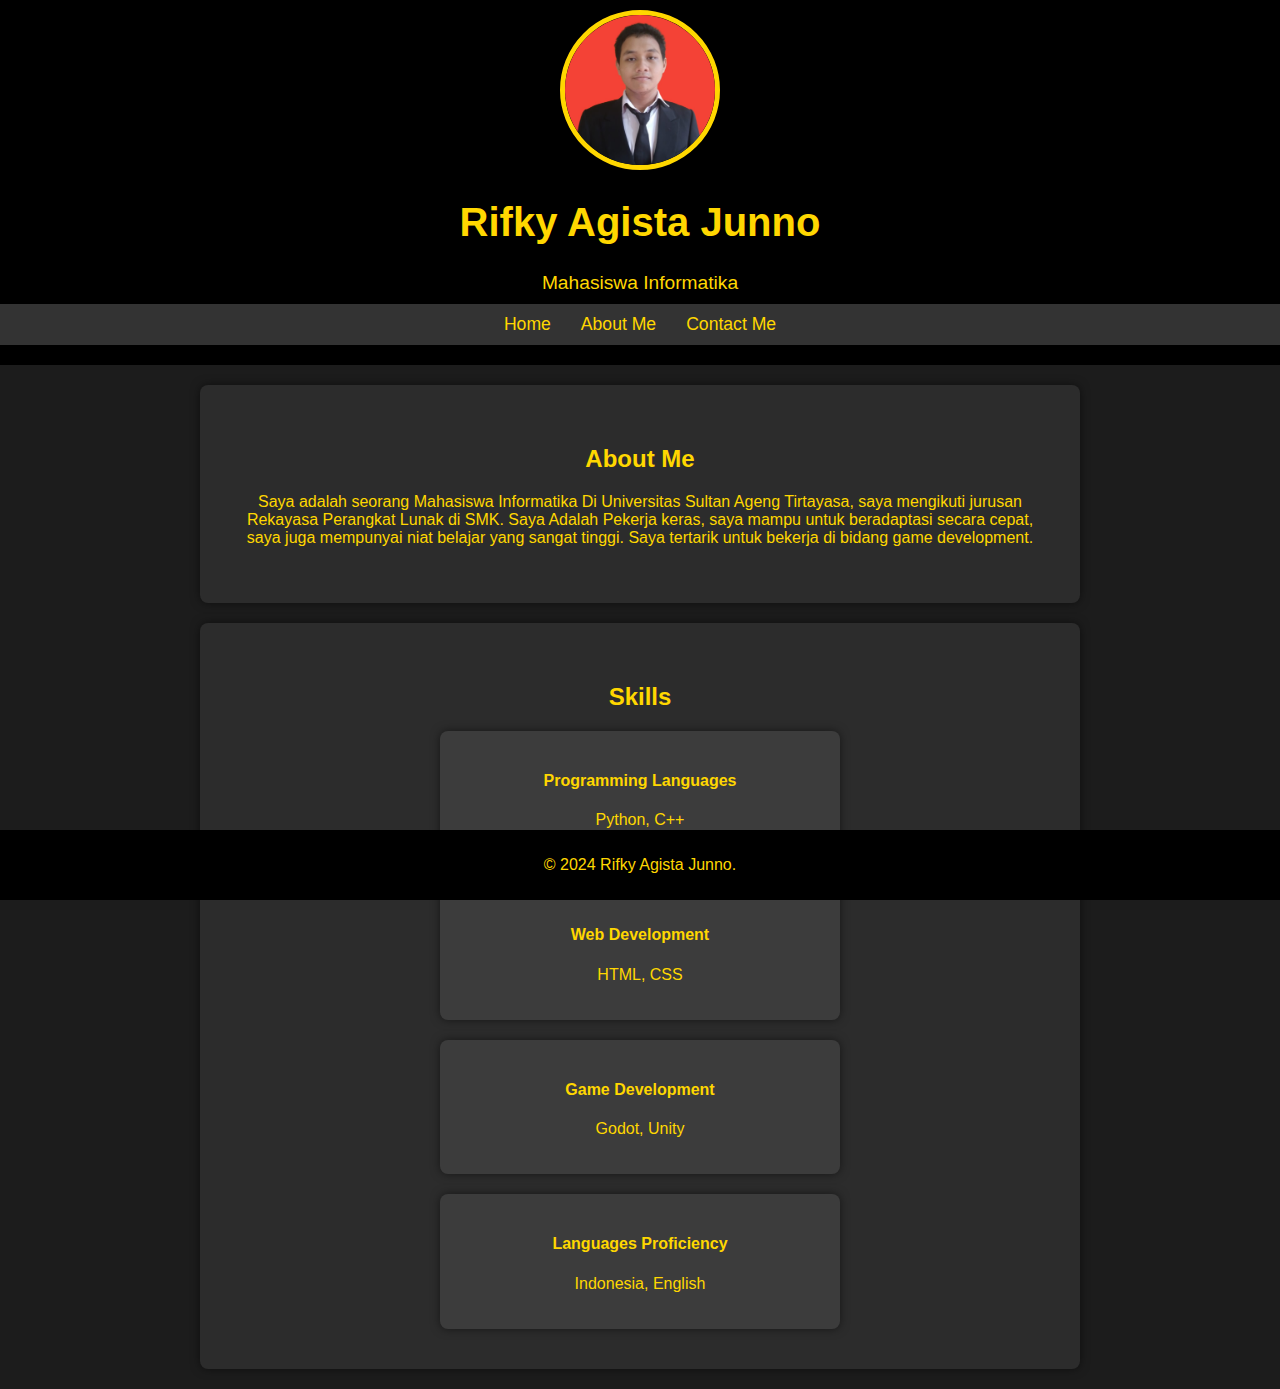
==== about.html @ 40e20b56 "Add files via upload" ====
<!DOCTYPE html>
<html lang="en">
<head>
    <meta charset="UTF-8">
    <meta name="viewport" content="width=device-width, initial-scale=1.0">
    <title>About Me</title>
    <link rel="stylesheet" href="styles.css">
</head>
<body>
    <header>
        <div class="profile-picture">
            <img src="Foto CV.jpg">
        </div>
        <h1>Rifky Agista Junno</h1>
        <p>Mahasiswa Informatika</p>
        <nav>
            <ul>
                <li><a href="index.html">Home</a></li>
                <li><a href="about.html">About Me</a></li>
                <li><a href="https://wa.me/6289678775501" target="_blank">Contact Me</a></li>
            </ul>
        </nav>
    </header>
    <section id="about">
        <h2>About Me</h2>
        <p>Saya adalah seorang Mahasiswa Informatika Di Universitas Sultan Ageng Tirtayasa, saya mengikuti jurusan Rekayasa Perangkat Lunak di SMK. Saya Adalah Pekerja keras, saya mampu untuk beradaptasi secara cepat, saya juga mempunyai niat belajar yang sangat tinggi. Saya tertarik untuk bekerja di bidang game development.</p>
    </section>
    <section id="skills">
        <h2>Skills</h2>
            <div class="skills-container">
                <div class="skill">
                    <h4>Programming Languages</h4>
                    <p>Python, C++</p>
                </div>
                <div class="skill">
                    <h4>Web Development</h4>
                    <p>HTML, CSS</p>
                </div>
                <div class="skill">
                    <h4>Game Development</h4>
                    <p>Godot, Unity</p>
                </div>
                <div class="skill">
                    <h4>Languages Proficiency</h4>
                    <p>Indonesia, English</p>
                </div>
            </div>
    </section>
    <footer>
        <p>&copy; 2024 Rifky Agista Junno.</p>
    </footer>
</body>
</html>
---- styles.css ----
body {
    font-family: 'Arial', sans-serif;
    margin: 0;
    padding: 0;
    background-color: #1c1c1c;
    color: #FFD700;
}

header {
    background-color: #000;
    color: #FFD700;
    padding: 20px 0;
    text-align: center;
    position: relative;
}

header .profile-picture {
    width: 150px;
    height: 150px;
    border-radius: 50%;
    overflow: hidden;
    border: 5px solid #FFD700;
    margin: 0 auto;
    position: absolute;
    top: 10px;
    left: 50%;
    transform: translateX(-50%);
}

header .profile-picture img {
    width: 100%;
    height: 100%;
    object-fit: cover;
}

header h1 {
    margin-top: 180px;
    font-size: 2.5em;
}

header p {
    margin: 10px 0;
    font-size: 1.2em;
}

nav {
    background-color: #333;
    color: #FFD700;
    padding: 10px 0;
}

nav ul {
    list-style: none;
    padding: 0;
    display: flex;
    justify-content: center;
    margin: 0;
}

nav ul li {
    margin: 0 15px;
}

nav ul li a {
    color: #FFD700;
    text-decoration: none;
    font-size: 1.1em;
}

section {
    padding: 40px;
    margin: 20px auto;
    max-width: 800px;
    background-color: #2c2c2c;
    border-radius: 8px;
    box-shadow: 0 0 10px rgba(0,0,0,0.5);
    justify-content: center;
    text-align: center;
}

section h2{
    text-align: center;
}

.schools-container {
    display: flex;
    flex-wrap: wrap;
    gap: 20px;
    justify-content: center;
    margin-top: 20px;
}

.school {
    background-color: #3c3c3c;
    padding: 20px;
    border-radius: 8px;
    box-shadow: 0 0 10px rgba(0,0,0,0.5);
    flex: 1 1 45%;
    max-width: 45%;
    text-align: center;
    color: #FFD700;
}


.skills-container {
    display: flex;
    flex-wrap: wrap;
    gap: 20px;
    justify-content: center;
    margin-top: 20px;
}

.skill {
    background-color: #3c3c3c;
    padding: 20px;
    border-radius: 8px;
    box-shadow: 0 0 10px rgba(0,0,0,0.5);
    flex: 1 1 45%;
    max-width: 45%;
    text-align: center;
    color: #FFD700;
}

footer {
    text-align: center;
    padding: 10px 0;
    background-color: #000;
    color: #FFD700;
    position: fixed;
    width: 100%;
    bottom: 0;
}
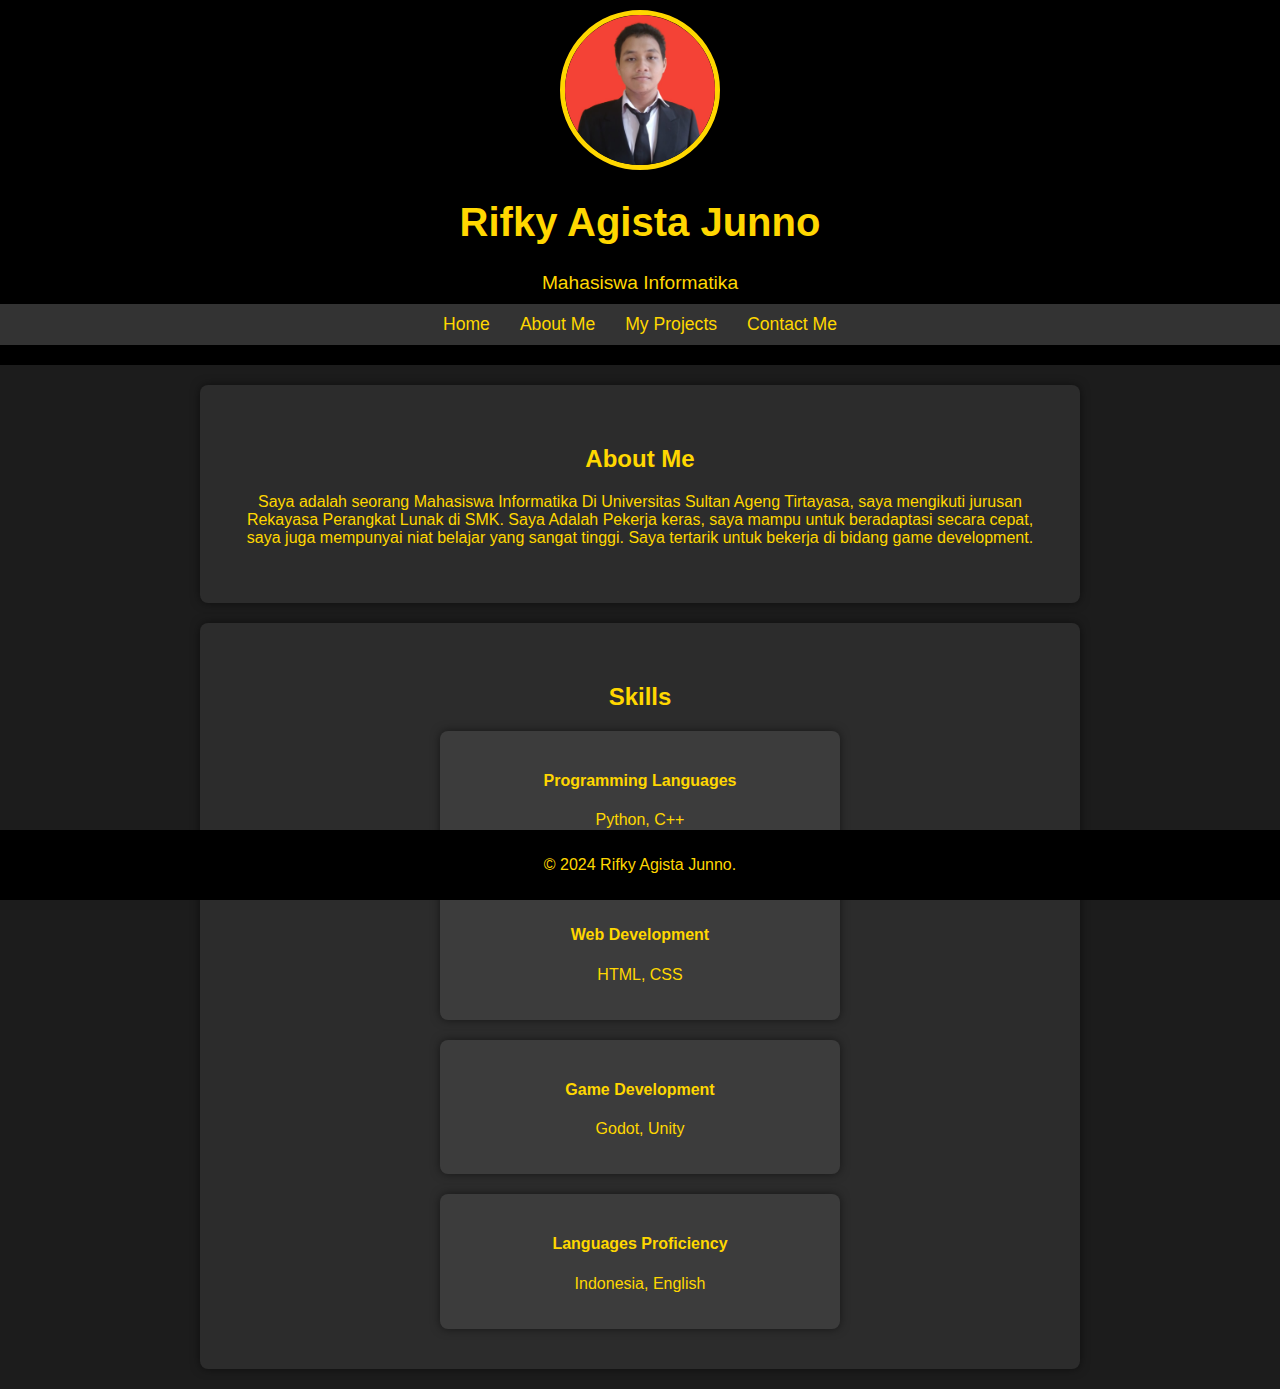
==== commit 721e668d: "Add files via upload" ====
--- a/about.html
+++ b/about.html
@@ -17,6 +17,7 @@
             <ul>
                 <li><a href="index.html">Home</a></li>
                 <li><a href="about.html">About Me</a></li>
+                <li><a href="project.html">My Projects</a></li>
                 <li><a href="https://wa.me/6289678775501" target="_blank">Contact Me</a></li>
             </ul>
         </nav>
--- a/styles.css
+++ b/styles.css
@@ -121,6 +121,26 @@
     color: #FFD700;
 }
 
+.projects-container {
+    display: flex;
+    flex-wrap: wrap;
+    gap: 20px;
+    justify-content: center;
+    margin-top: 20px;
+}
+
+.project {
+    background-color: #FFD700;
+    padding: 20px;
+    border-radius: 8px;
+    box-shadow: 0 0 10px rgba(0,0,0,0.5);
+    flex: 1 1 45%;
+    max-width: 45%;
+    text-align: center;
+    color: #3c3c3c;
+}
+
+
 footer {
     text-align: center;
     padding: 10px 0;
